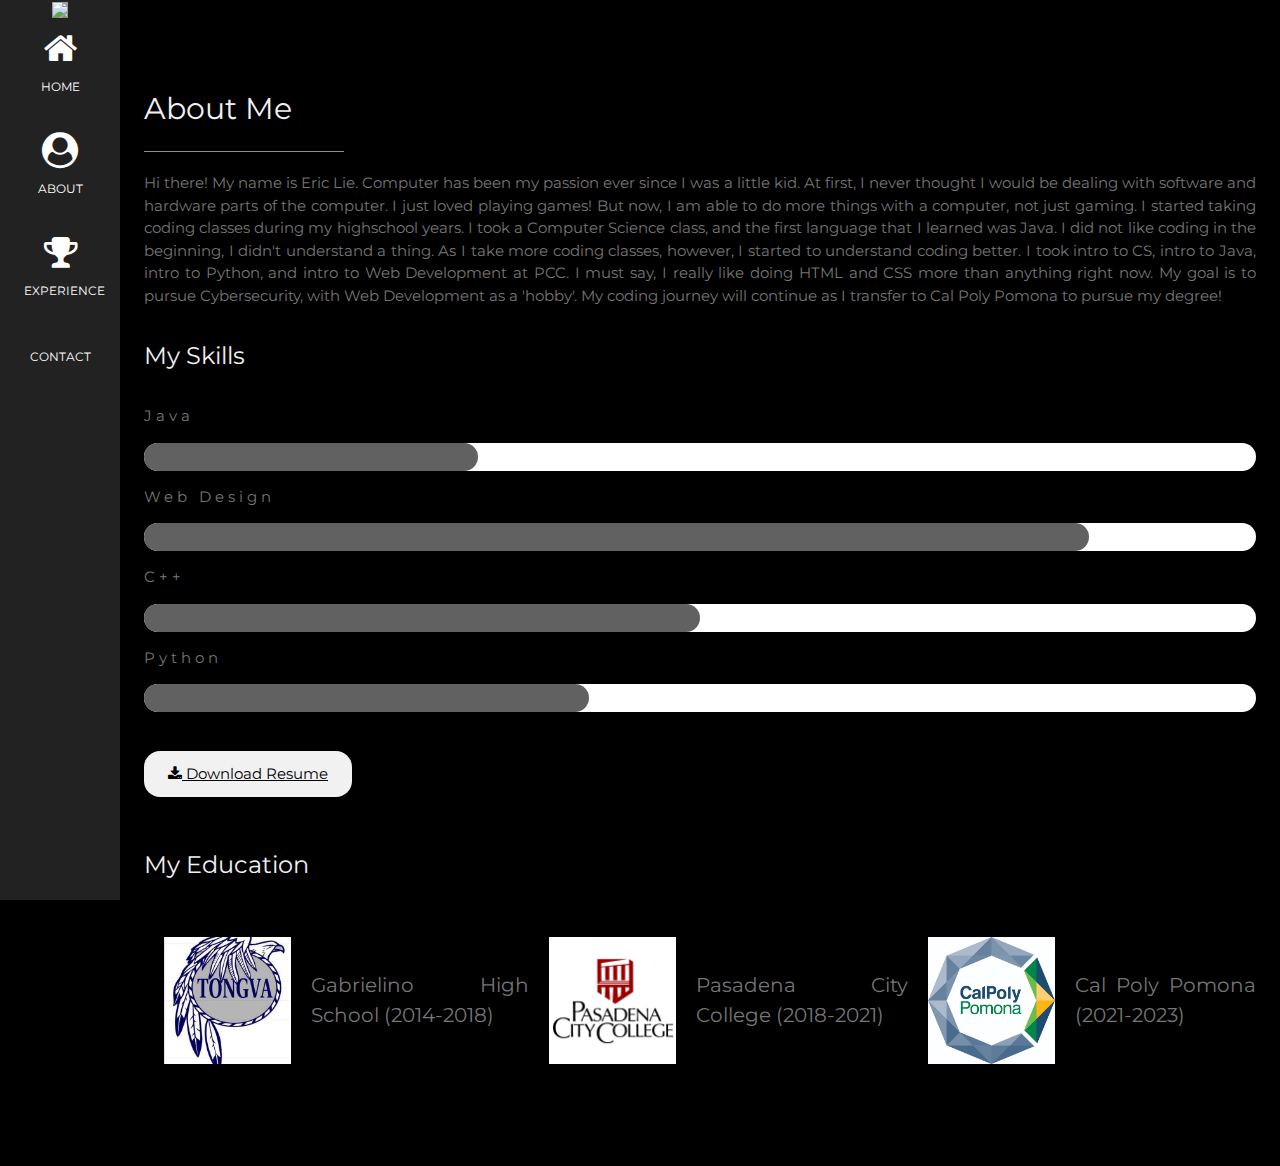
==== portfolio_about.html @ bc1a33eb "portfolio" ====
<!DOCTYPE html>
<html lang="en">
  
<head>
  <title>W3.CSS Template</title>
  <meta charset="UTF-8">
  <meta name="viewport" content="width=device-width, initial-scale=1">
  <link rel="stylesheet" href="https://www.w3schools.com/w3css/4/w3.css">
  <link rel="stylesheet" href="https://fonts.googleapis.com/css?family=Montserrat">
  <link rel="stylesheet" href="https://cdnjs.cloudflare.com/ajax/libs/font-awesome/4.7.0/css/font-awesome.min.css">
  <link rel="stylesheet" href="https://unicons.iconscout.com/release/v4.0.0/css/thinline.css">
  <link rel="stylesheet" href="pf_about.css">
  <link rel="stylesheet" href="pf_base.css">
</head>



<body class="w3-black">

<!-- Icon Bar (Sidebar - hidden on small screens) -->
  <nav class="w3-sidebar w3-bar-block w3-small w3-hide-small w3-center">

      <!-- Avatar image in top left corner -->
      <img src="programmer.png" class="w3-grey">

      <a href="portfolio_home.html" class="w3-bar-item w3-button w3-padding-large w3-hover-black">
        <i class="fa fa-home w3-xxlarge"></i>
        <p>HOME</p>
      </a>

      <a href="portfolio_about.html" class="w3-bar-item w3-button w3-padding-large w3-hover-black">
        <i class="fa fa-user-circle w3-xxlarge"></i>
        <p>ABOUT</p>
      </a>

      <a href="portfolio_experience.html" class="w3-bar-item w3-button w3-padding-large w3-hover-black">
        <i class="fa fa-trophy w3-xxlarge"></i>
        <p>EXPERIENCE</p>
      </a>

      <a href="portfolio_contact.html" class="w3-bar-item w3-button w3-padding-large w3-hover-black">
        <i class="uit uit-at w3-xxlarge"></i>
        <p>CONTACT</p>
      </a>
      
  </nav>

  <!-- Navbar on small screens (Hidden on medium and large screens) -->
  <div class="w3-top w3-hide-large w3-hide-medium" id="myNavbar">

    <div class="w3-bar w3-black w3-opacity w3-hover-opacity-off w3-center w3-small">

      <a href="portfolio_home.html" class="w3-bar-item w3-button" style="width:25% !important">HOME</a>
      <a href="portfolio_about.html" class="w3-bar-item w3-button" style="width:25% !important">ABOUT</a>
      <a href="portfolio_experience.html" class="w3-bar-item w3-button" style="width:25% !important">EXPERIENCE</a>
      <a href="portfolio_contact.html" class="w3-bar-item w3-button" style="width:25% !important">CONTACT</a>

    </div>

  </div>

  <!-- Page Content -->
<div class="w3-padding-large" id="main">
  
  <!-- About Section -->
  <div class="w3-justify w3-text-grey w3-padding-64" id="about">

    <h2 class="w3-text-light-grey">About Me</h2>
    <hr style="width:200px" class="w3-opacity">
    <p>
      Hi there! My name is Eric Lie. Computer has been my passion ever since I was a little kid.
      At first, I never thought I would be dealing with software and hardware parts of the computer.
      I just loved playing games! But now, I am able to do more things with a computer, not just gaming.
      I started taking coding classes during my highschool years. I took a Computer Science class, and the first
      language that I learned was Java. I did not like coding in the beginning, I didn't understand a thing.
      As I take more coding classes, however, I started to understand coding better. I took intro to CS, 
      intro to Java, intro to Python, and intro to Web Development at PCC. I must say, I really like doing
      HTML and CSS more than anything right now. My goal is to pursue Cybersecurity, with Web Development as a 'hobby'.
      My coding journey will continue as I transfer to Cal Poly Pomona to pursue my degree!
      
    </p>

    <h3 class="w3-padding-16 w3-text-light-grey">My Skills</h3>
    <p class="w3-wide">Java</p>
    <div class="w3-white w3-round-xlarge">
      <div class="w3-dark-grey w3-round-xlarge" style="height:28px;width:30%"></div>
    </div>

    <p class="w3-wide">Web Design</p>
    <div class="w3-white w3-round-xlarge">
      <div class="w3-dark-grey w3-round-xlarge" style="height:28px;width:85%"></div>
    </div>

    <p class="w3-wide">C++</p>
    <div class="w3-white w3-round-xlarge">
      <div class="w3-dark-grey w3-round-xlarge" style="height:28px;width:50%"></div>
    </div>

    <p class="w3-wide">Python</p>
    <div class="w3-white w3-round-xlarge">
      <div class="w3-dark-grey w3-round-xlarge" style="height:28px;width:40%"></div>
    </div>
    <br>
  

    <button class="w3-button w3-round-xlarge w3-light-grey w3-padding-large w3-section">
        <a href="Resume.pdf" target="_blank">
         <i class="fa fa-download"></i> 
             Download Resume
        </a>
    </button>
    
    <!-- Education -->
    <h3 class="w3-padding-24 w3-text-light-grey">My Education</h3>  

    <div class="colleges">
      <img src="/imgs/gab.jpg" alt="School">
      <p>Gabrielino High School (2014-2018)</p>
      <img src="/imgs/pcc.png" alt="College">
      <p>Pasadena City College (2018-2021)</p>
      <img src="/imgs/cpp.jpg" alt="College">
      <p>Cal Poly Pomona (2021-2023)</p>
      
    </div>
    <!-- End About Section -->
  </div>
</div>

</body>
</html>
---- pf_about.css ----
div.colleges
{
    display: inline-flex;
    justify-content: center;
    height: auto;
    align-items: center;
    width: auto;
}

div#about img
{
    width: 15%;
    height: 20%;
    border-radius: 20px;
    padding: 20px;
}

div#about div.colleges p
{
    font-size: 20px;
}
---- pf_base.css ----
body, h1, h2, h3, h4, h5, h6 
{
    font-family: "Montserrat", sans-serif;
}
.w3-row-padding img 
{
    margin-bottom: 12px
}
/* Set the width of the sidebar to 120px */
nav.w3-sidebar 
{
    width: 120px;background: #222;
}

/* Add a left margin to the "page content" that matches the width of the sidebar (120px) */
#main 
{
    margin-left: 120px
}

/* Remove margins from "page content" on small screens */
@media only screen and (max-width: 600px) 
{
    #main {margin-left: 0}
}

nav img
{
    width: 100%;
}

body
{
    background-color: black;
}
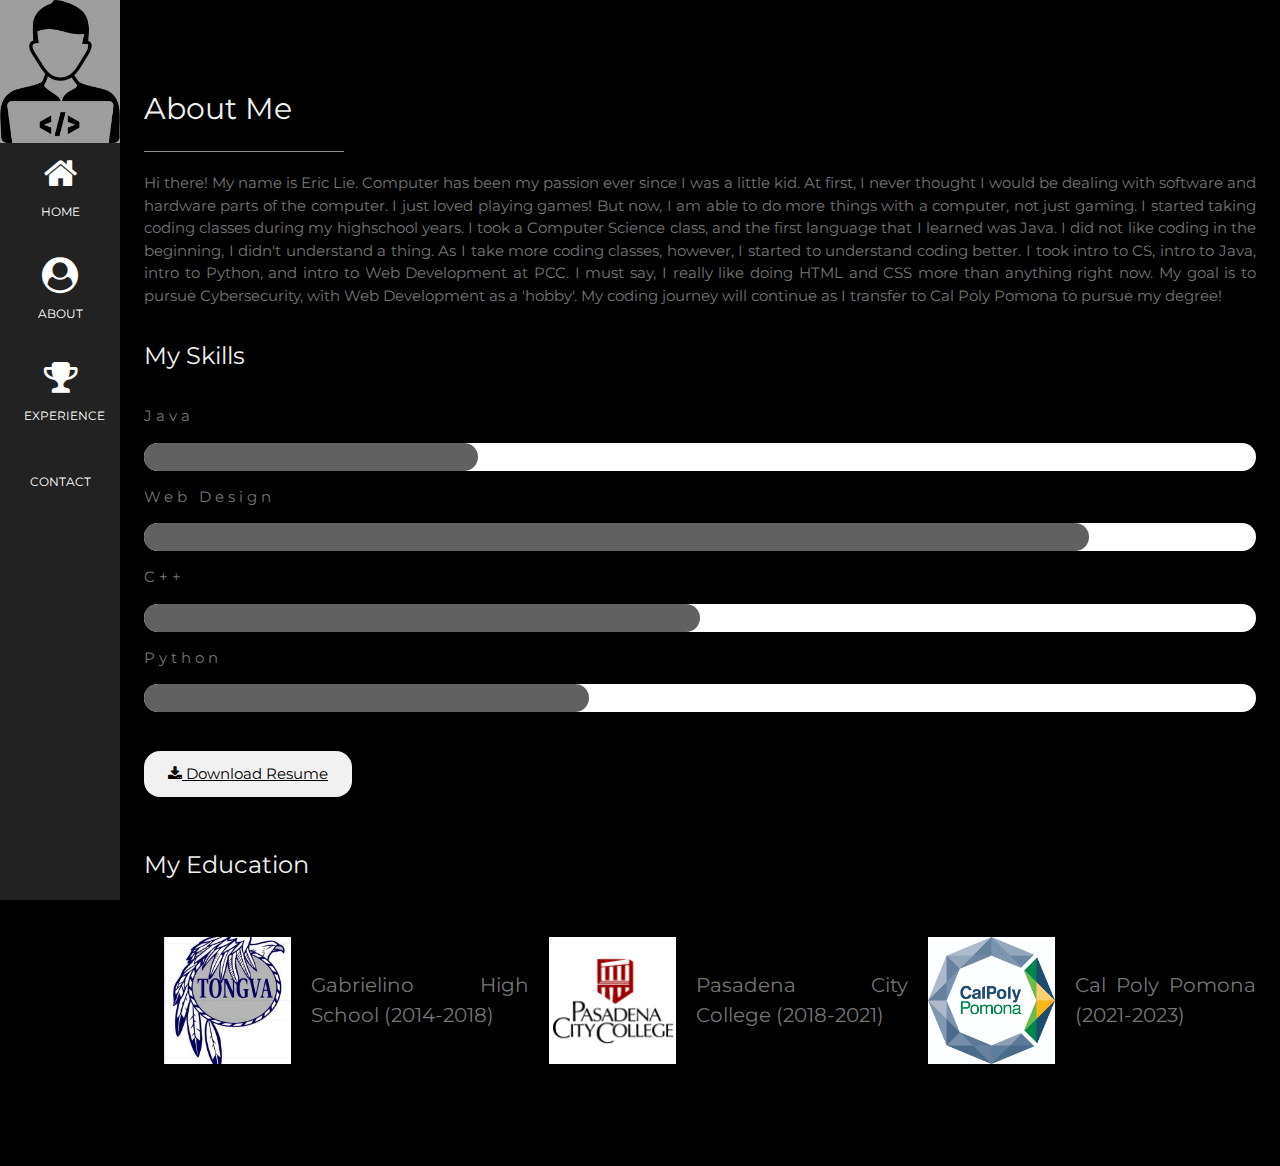
==== commit ea1e697d: "fix" ====
--- a/portfolio_about.html
+++ b/portfolio_about.html
@@ -21,7 +21,7 @@
   <nav class="w3-sidebar w3-bar-block w3-small w3-hide-small w3-center">
 
       <!-- Avatar image in top left corner -->
-      <img src="programmer.png" class="w3-grey">
+      <img src="imgs/programmer.png" class="w3-grey">
 
       <a href="portfolio_home.html" class="w3-bar-item w3-button w3-padding-large w3-hover-black">
         <i class="fa fa-home w3-xxlarge"></i>
